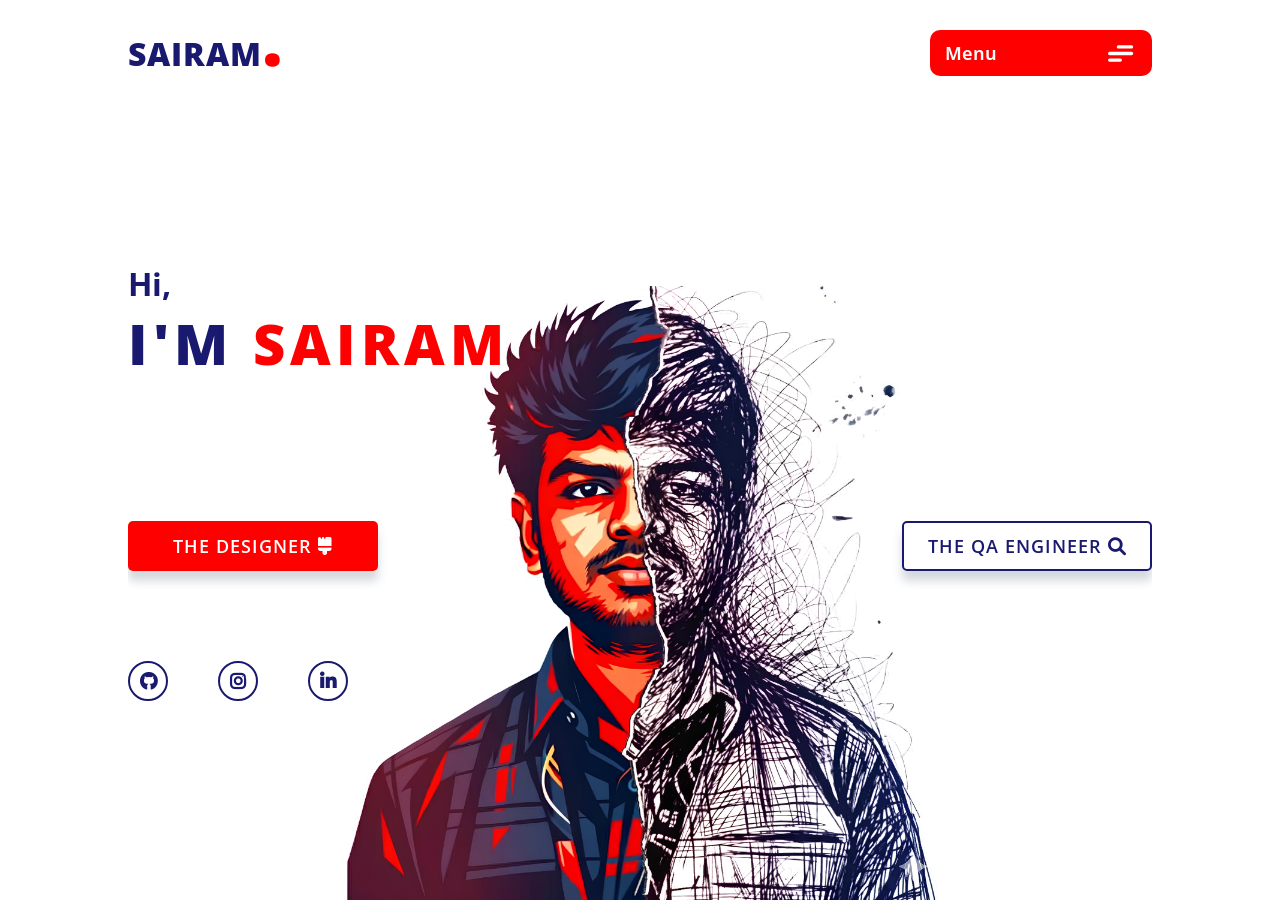
==== index.html @ 799eae0f "Add large file" ====
<!DOCTYPE html>
<html lang="en">

<head>
  <meta charset="UTF-8">
  <meta name="viewport" content="width=device-width, initial-scale=1.0">
  <title>Sairam</title>

  <!-- icons -->
  <link rel="stylesheet" href="https://cdnjs.cloudflare.com/ajax/libs/font-awesome/6.0.0-beta3/css/all.min.css">

  <!-- Styles -->
  <link rel="stylesheet" href="styles.css">

</head>

<body>
  <section id="hero">
    <header>
      <a class="header-logo">Sairam<span>.</span></a>
        
      <label class="main">
        Menu
        <input class="inp" checked="" type="checkbox" />
        <div class="hamburger">
          <svg viewBox="0 0 32 32">
            <path
              class="line line-top-bottom"
              d="M27 10 13 10C10.8 10 9 8.2 9 6 9 3.5 10.8 2 13 2 15.2 2 17 3.8 17 6L17 26C17 28.2 18.8 30 21 30 23.2 30 25 28.2 25 26 25 23.8 23.2 22 21 22L7 22"
            ></path>
            <path class="line" d="M7 16 27 16"></path>
          </svg>
        </div>
        <section class="menu-container">
          <div class="menu-list"  onclick="window.location='designer.html'">About the Designer</div>
          <div class="menu-list"  onclick="window.location='qaengineer.html'">About the QA Engineer</div>
          <div class="menu-list">Portfolio</div>
          <div class="menu-list">Contact</div>
        </section>
      </label>
      
      </header>


    <div class="bg-layer">
      <img class="hero-img" src="Hero Pic.png">
      <video class="hero-video" src="Hero Pic-3.mp4" muted loop playsinline></video>
      <video class="hero-video-2" src="Hero Pic-2.mp4" muted loop playsinline></video>
    </div>


    <div class="content">
      <div class="left">
        <h3>Hi,</h3>
        <h1>I'm <span>Sairam</span></h1>
        <div style="height: 100px;"></div>
        <div class="cta-section">
          <button class="cta-1" onclick="window.location='designer.html'">
            The Designer <i class="fa-solid fa-brush"></i>
          </button>
          <button class="cta-2" onclick="window.location='qaengineer.html'">
            The QA Engineer
            <i class="fa-solid fa-magnifying-glass"></i>
          </button>
       </div>
        
        <div class="social-section">
          <i class="fa-brands fa-github"></i>
          <i class="fa-brands fa-instagram"></i>
          <i class="fa-brands fa-linkedin-in"></i>
        </div>
      </div>

      

      <div class="right">
        <div class="img-wrap">
          
        </div>
      </div>
    </div>
    

    <script src="script.js"></script>
    <script>
      const cta1 = document.querySelector('.cta-1');
      const h1 = document.querySelector('.content h1');
      const h3 = document.querySelector('.content h3');

      cta1.addEventListener('mouseenter', () => {
        h1.style.color = 'white';
        h3.style.color = 'white';
      });

      cta1.addEventListener('mouseleave', () => {
        h1.style.color = '';
        h3.style.color = '';
      });
    </script>
  </section>

</body>

</html>
---- styles.css ----
@import url('https://fonts.googleapis.com/css2?family=Open+Sans:ital,wght@0,300..800;1,300..800&display=swap');

* {
  padding: 0;
  margin: 0;
  outline: none;
  border: none;
  font-family: "Open Sans", sans-serif;
}

body {
  padding: 0 10%;
}
#hero {
  position: relative;
  height: 100vh;
  overflow: hidden;
}
header {
  display: flex;
  align-items: center;
  gap: 50px;
  animation: topIn 1.4s ease-in-out forwards;
  opacity: 0;
  animation-delay: 0.2s;
  justify-content: space-between;
  padding-top: 30px;
  position: relative;
  z-index: 10;
}
.h3 {
  margin-top: 70 px;
}
.header-logo {
  font-size: 32px;
  font-weight: 800;
  letter-spacing: 1px;
  text-transform: uppercase;
  color: rgba(25, 25, 112);
}

.header-logo span {
  font-size: 72px;
  color: rgb(255, 0, 0);
  line-height: 0.2;
}

.header-logo-designer {
  font-size: 32px;
  font-weight: 800;
  letter-spacing: 1px;
  text-transform: uppercase;
  color: rgb(250, 255, 225);
}

.header-logo-designer span {
  font-size: 72px;
  color: rgb(255, 0, 0);
  line-height: 0.2;
}


/*nav {
  flex: 1;
  display: flex;
  justify-content: space-around;
  gap: 150px;
  padding-top: 20px;
  padding-left: 40px;
  padding-right: 40px;
  height: 60px;
} */

.nav-item {
  font-size: 18px;
  font-weight: 600;
  letter-spacing: 1px;
  color: rgba(25, 25, 112);
  transition: 0.3s;
  cursor: pointer;
  text-transform: capitalize;
}
.nav-item:hover {
  color: rgb(255, 0, 0);
}


.main > .inp {
  display: none;
}
.main {
  font-weight: 650;
  font-size: 18px;
  color: white;
  background-color: rgb(255, 0, 0);
  padding: 3px 15px;
  border-radius: 10px;
  display: flex;
  align-items: center;
  height: 2.5rem;
  width: 12rem;
  position: relative;
  cursor: pointer;
  justify-content: space-between;
}

.arrow {
  height: 34%;
  aspect-ratio: 1;
  margin-block: auto;
  position: relative;
  display: flex;
  justify-content: center;
  transition: all 0.3s;
}

.arrow::after,
.arrow::before {
  content: "";
  position: absolute;
  background-color: white;
  height: 100%;
  width: 2.5px;
  border-radius: 500px;
  transform-origin: bottom;
}

.arrow::after {
  transform: rotate(35deg) translateX(-0.5px);
}
.arrow::before {
  transform: rotate(-35deg) translateX(0.5px);
}

.main > .inp:checked + .arrow {
  transform: rotateX(180deg);
}

.menu-container {
  background-color: white;
  color: rgb(255, 0, 0);
  border-radius: 10px;
  position: absolute;
  width: 100%;
  left: 0;
  top: 130%;
  overflow: hidden;
  clip-path: inset(0% 0% 0% 0% round 10px);
  transition: all 0.4s;
}

.menu-list {
  --delay: 0.2s;
  --trdelay: 0.15s;
  padding: 8px 10px;
  border-radius: inherit;
  transition: background-color 0.2s 0s;
  position: relative;
  transform: translateY(30px);
  opacity: 0;
}

.menu-list::after {
  content: "";
  position: absolute;
  top: 100%;
  left: 50%;
  transform: translateX(-50%);
  height: 1px;
  background-color: rgba(0, 0, 0, 0.3);
  width: 95%;
}

.menu-list:hover {
  background-color: rgb(223, 223, 223);
}

.inp:checked ~ .menu-container {
  clip-path: inset(10% 50% 90% 50% round 10px);
}

.inp:not(:checked) ~ .menu-container .menu-list {
  transform: translateY(0);
  opacity: 1;
}

.inp:not(:checked) ~ .menu-container .menu-list:nth-child(1) {
  transition:
    transform 0.2s var(--delay),
    opacity 0.2s var(--delay);
}

.inp:not(:checked) ~ .menu-container .menu-list:nth-child(2) {
  transition:
    transform 0.2s calc(var(--delay) + (var(--trdelay) * 1)),
    opacity 0.2s calc(var(--delay) + (var(--trdelay) * 1));
}

.inp:not(:checked) ~ .menu-container .menu-list:nth-child(3) {
  transition:
    transform 0.2s calc(var(--delay) + (var(--trdelay) * 2)),
    opacity 0.2s calc(var(--delay) + (var(--trdelay) * 2));
}

.inp:not(:checked) ~ .menu-container .menu-list:nth-child(4) {
  transition:
    transform 0.2s calc(var(--delay) + (var(--trdelay) * 3)),
    opacity 0.2s calc(var(--delay) + (var(--trdelay) * 3));
}

.hamburger-inp {
  -webkit-appearance: none;
  display: none;
  visibility: hidden;
}

.hamburger {
  display: flex;
  align-items: center;
  width: 35px;
  height: 35px;
  flex-direction: column;
  gap: 3px;
  cursor: pointer;
}

.hamburger-list {
  --transform: -25%;
  display: block;
  width: 100%;
  height: 3px;
  border-radius: 50px;
  background-color: white;
  transition: all 0.4s;
  position: relative;
}


.hamburger input {
  display: none;
}

.hamburger svg {
  /* The size of the SVG defines the overall size */
  height: 2em;
  /* Define the transition for transforming the SVG */
  transition: transform 600ms cubic-bezier(0.4, 0, 0.2, 1);
  height: 100%;
  width: 100%;
}

.line {
  fill: none;
  stroke: white;
  stroke-linecap: round;
  stroke-linejoin: round;
  stroke-width: 3;
  /* Define the transition for transforming the Stroke */
  transition: stroke-dasharray 600ms cubic-bezier(0.4, 0, 0.2, 1),
              stroke-dashoffset 600ms cubic-bezier(0.4, 0, 0.2, 1);
}

.line-top-bottom {
  stroke-dasharray: 12 63;
}

.inp:not(:checked) + .hamburger svg {
  transform: rotate(-45deg);
}
.inp:not(:checked) + .hamburger svg .line-top-bottom {
  stroke-dasharray: 20 300;
  stroke-dashoffset: -32.42;
}


.inp:not(:checked) ~ .hamburger > .top {
  transform-origin: top right;
  transform: translateY(var(--transform)) rotate(-45deg);
}

.inp:not(:checked) ~ .hamburger > .middle {
  transform: translateX(-50%);
  opacity: 0;
}

.inp:not(:checked) ~ .hamburger > .bottom {
  transform-origin: bottom right;
  transform: translateY(calc(var(--transform) * -1)) rotate(45deg);
}


/* Menu 
 



*/

/* Menu list 
.ul {
  width: fit-content;
  height: fit-content;
  background-color: transparent;
  list-style: none;
  position: absolute;
  top: 100%;         
  left: 50%;
  transform: translateX(-50%);  
  display: inline-block;
  padding: 0;
}
.li {
  margin-bottom: 0px;
  display: none;
  z-index: 1;
  position: relative;   
  overflow: visible; 
}
.button {
  background-color: transparent;
  font-family: sans-serif;
  color: rgba(25, 25, 112);
  border: none;
  font-size: 22px;
  font-weight: 700;
  padding: 10px 30px;
  cursor: pointer;
  position: relative;
  padding-left: 11px;
  text-align: center;
  transition: 0.1s;
  display: block;
}

.p {
  z-index: 2;
  position: relative;
}

.button:hover {
  color: rgb(255, 255, 255);
  text-align: center;
}
.button:hover::before {
  transform: rotate(0deg);
  width: 100%;
  height: 40px;
  top: 2px;
  border-radius: 3px;
  background-color: rgb(255, 83, 53);
}
.button::before {
  content: "";
  border-radius: 1px;
  position: absolute;
  width: 6px;
  height: 6px;
  background-color: tomato;
  left: 0;
  top: 19px;
  cursor: pointer;
  transform: rotate(225deg);
  transition: 0.3s;
}

.button:active::before {
  background-color: rgb(255, 38, 0);
} */


.header-btn {
  font-size: 18px;
  font-weight: 600;
  letter-spacing: 1px;
  background-color: rgb(255, 0, 0);
  color: white;
  height: 45px;
  width: 200px;
  border-radius: 5px;
  cursor: pointer;
  transition: 0.3s;
}
.header-btn:hover {
  background-color: rgb(255, 0, 0);
}

.content {
  position: relative;
  z-index: 2;
  display: grid;
  grid-template-columns: 1.2fr 1fr;
}

.left {
  grid-column: 1 / -1;  
  grid-row: 1;
  display: flex;
  flex-direction: column;
  justify-content: center;
  gap: 40px;
  height: 90vh;
}

.content h3 {
  font-size: 2rem;
  color: rgba(25, 25, 112);
  animation: bottomIn 1.4s ease-in-out forwards;
  opacity: 0;
  animation-delay: 0.2s;
}

.content h1 {
  font-size: 3.5rem;
  color: rgba(25, 25, 112);
  text-transform: uppercase;
  font-weight: 800;
  letter-spacing: 5px;
  margin: -40px 0;
  animation: bottomIn 1.4s ease-in-out forwards;
  opacity: 0;
  animation-delay: 0.3s;
}
h1 span {
  color: rgb(255, 0, 0);
}

.content p {
  font-size: 18px;
  line-height: 1.8;
  color: grey;
  margin-top: 20px;
  animation: bottomIn 1.4s ease-in-out forwards;
  opacity: 0;
  animation-delay: 0.4s;
}

.cta-section {
  display: flex;
  justify-content: space-between;  
  width: 100%;
  position: relative; 
  z-index: 10;                       
}

.cta-section button {
  font-size: 18px;
  font-weight: 600;
  letter-spacing: 1px;
  text-transform: uppercase;
  height: 50px;
  width: 250px;
  cursor: pointer;
  transition: 0.3s;
  border-radius: 5px;
  box-shadow: 0 10px 10px rgba(43, 58, 85, 0.2);
  
  animation: bottomIn 1.4s ease-in-out forwards;
  opacity: 0;
  animation-delay: 0.5s;
}
.cta-1 {
  background-color: rgb(255, 0, 0);
  margin-right: auto;
  color: white;
}
.cta-2 {
  background-color: transparent;
  color: rgba(25, 25, 112);
  border: 2px solid rgba(25, 25, 112);
  margin-left: auto;
}

.cta-section button:hover {
  background-color: rgba(25, 25, 112);
  color: white;
} 

.content h3,
.content h1,
.content h1 span {
  transition: color 0.5s ease-out;
}

.right {
  display: none;
}

.bg-layer {
  position: absolute;
  inset: 0; 
  pointer-events: none; 
  z-index: 1;
}

.bg-layer-designer {
  background-color: rgb(1, 27, 54);
  position: absolute;
  inset: 0;
  z-index: 0;
  pointer-events: none;
}

.hero-img {
  position: absolute;
  bottom: 0;
  left: 50%;
  transform: translateX(-50%);
  width:60%;          
  z-index: 1;           
  animation: imgIn 1.4s ease-in-out forwards;
  animation-delay: 0.2s;
  opacity: 0;
  transition: opacity 0.8s ease;
  pointer-events: none;
}

.hero-video {
  position: absolute;
  bottom: 0px;
  left: 50%;
  transform: translateX(-50%);
  width: 75.1%;
  z-index: 1;
  opacity: 0;
  transition: opacity 0.8s ease;
  pointer-events: none;
}

.hero-video-2 {
  position: absolute;
  bottom: -6px;
  left: 50%;
  transform: translateX(-50%);
  width: 75.8%;
  z-index: 1;
  opacity: 0;
  transition: opacity 0.8s ease;
  pointer-events: none;
}

.hero-img-side {
  position: absolute;
  bottom: 0;
  right: 0;
  height: 100vh;
  width: auto;
  object-fit: cover;
  z-index: 1;
  animation: slideInRight 1.2s cubic-bezier(0.4, 0, 0.2, 1) forwards;
  animation-delay: 0.3s;
  opacity: 0;
}

#hero-designer {
  position: relative;
  height: 100vh;
  overflow: hidden;
  background-color: rgb(1, 27, 54); 
}

.social-section {
  display: flex;
  align-items: center;
  gap: 50px;
  margin-top: 50px;
  position: relative;
  z-index: 10;
}
.social-section i {
  font-size: 18px;
  font-weight: 600;
  border: 2px solid rgba(25, 25, 112);
  display: flex;
  align-items: center;
  justify-content: center;
  height: 20px;
  width: 20px;
  padding: 8px;
  border-radius: 25px;
  color: rgba(25, 25, 112);
  cursor: pointer;
  transition: 0.3s;
  background-color: white;
  animation: bottomIn 1.4s ease-in-out forwards;
  opacity: 0;
  animation-delay: 0.6s;
}
.social-section i:hover {
  color: rgb(255, 0, 0);
  border-color: rgb(255, 0, 0);
  transform: scale(1.1);
}

.img-wrap {
  width: 100%;
  height: 100vh;
  position: relative;
}

/* Animation */
@keyframes bottomIn {
  from {
    transform: translateY(250px);
  }
  to {
    transform: translateY(0);
    opacity: 1;
  }
}

@keyframes topIn {
  from {
    transform: translateY(-100px) ;
  }
  to {
    transform: translateY(0) ;
    opacity: 1;
  }
}

@keyframes imgIn {
  from {
    transform: translateX(-50%) translateY(250px) scale(0.8);
  }
  to {
    transform: translateX(-50%) translateY(0) scale(1);
    opacity: 1;
  }
}

@keyframes slideInRight {
  from {
    transform: translateX(100%);
    opacity: 0;
  }
  to {
    transform: translateX(0); 
    opacity: 1;
  }
}

/* Responsive */

@media screen and (max-width: 428px) {
  body {
    padding: 0 3%;
  }
  #hero {
    overflow: visible;
  }
  header {
    display: flex;
    flex-direction: column;
    gap: 30px;
  }
  nav {
    flex-direction: column;
    gap: 20px;
  }
  .content {
    display: flex;
    flex-direction: column;
    padding-top: 80px;
  }
  .content h3 {
    font-size: 1.5rem;
  }
  
  .content h1 {
    font-size: 3rem;
    letter-spacing: 3px;
    margin: -10px 0;
  }
  h1 span {
    color: rgb(255, 0, 0);
  }
  
  .content p {
    margin-top: 0;
  }
  .cta-section {
    flex-direction: column;
    gap: 20px;
  }
  .social-section {
    justify-content: center;
  }
  .hero-img {
    display: none;
  }
}
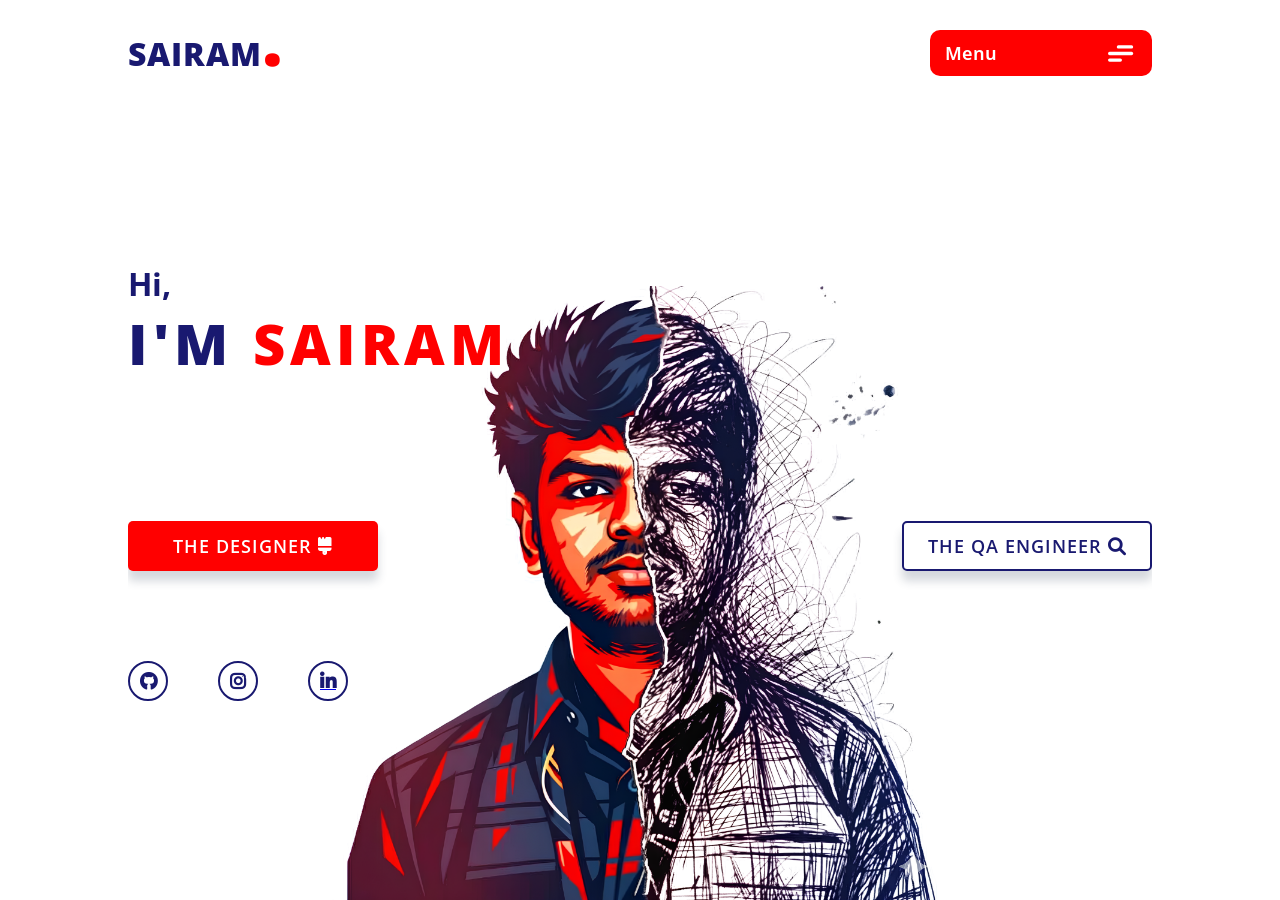
==== commit e3ac977b: "Updation" ====
--- a/index.html
+++ b/index.html
@@ -32,10 +32,10 @@
           </svg>
         </div>
         <section class="menu-container">
-          <div class="menu-list"  onclick="window.location='designer.html'">About the Designer</div>
-          <div class="menu-list"  onclick="window.location='qaengineer.html'">About the QA Engineer</div>
-          <div class="menu-list">Portfolio</div>
-          <div class="menu-list">Contact</div>
+          <div class="menu-list" onclick="window.location='designer.html'">About the Designer</div>
+          <div class="menu-list" onclick="window.location='qaengineer.html'">About the QA Engineer</div>
+          <div class="menu-list" onclick="window.location='portfolio.html'">Portfolio</div>
+          <div class="menu-list" onclick="window.location='social.html'">Contact</div>
         </section>
       </label>
       
@@ -67,18 +67,11 @@
         <div class="social-section">
           <i class="fa-brands fa-github"></i>
           <i class="fa-brands fa-instagram"></i>
-          <i class="fa-brands fa-linkedin-in"></i>
+          <a href = "https://www.linkedin.com/in/sairam-n-7aa639223/"><i class="fa-brands fa-linkedin-in"></i></a>
         </div>
       </div>
 
       
-
-      <div class="right">
-        <div class="img-wrap">
-          
-        </div>
-      </div>
-    </div>
     
 
     <script src="script.js"></script>
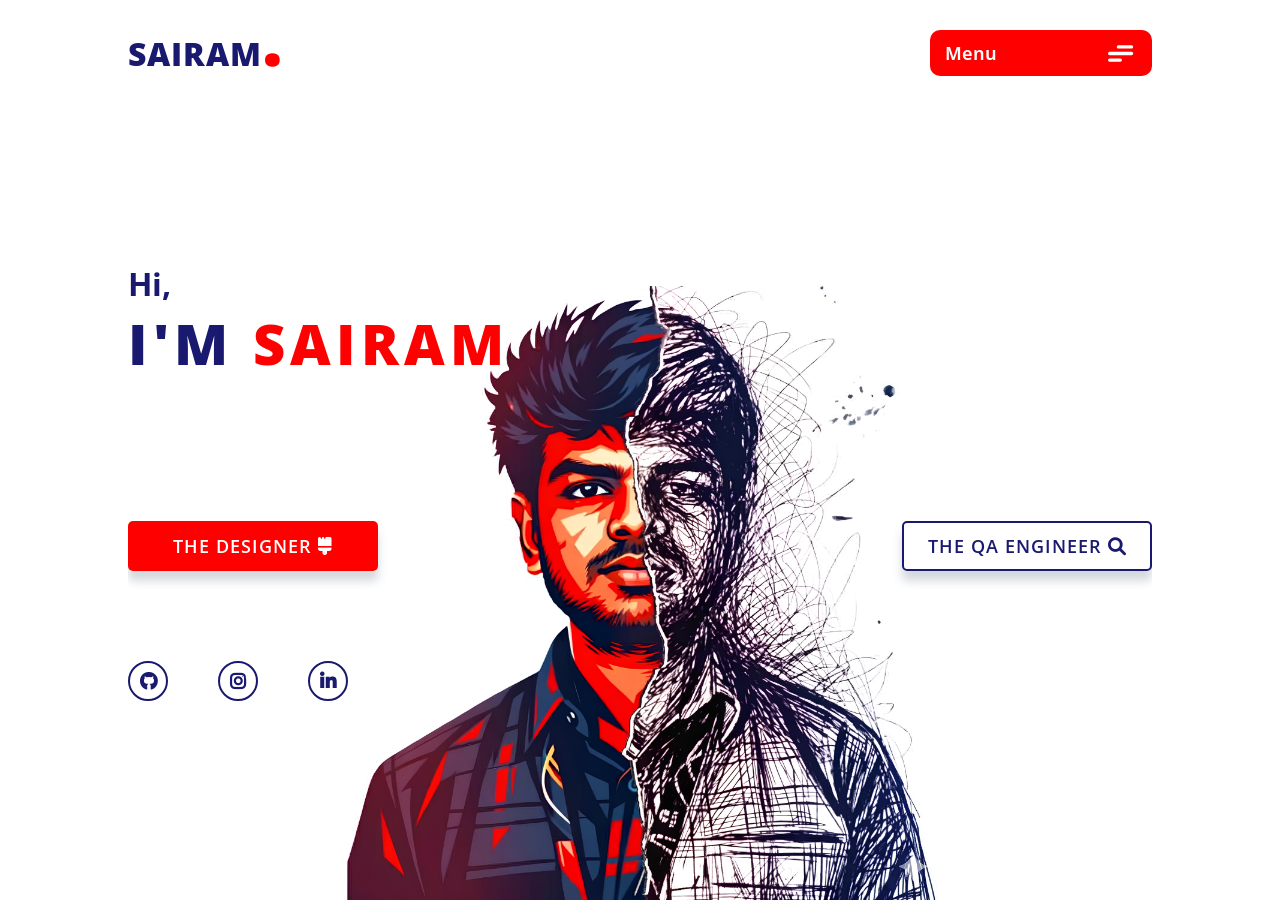
==== commit 6c65cade: "Updation" ====
--- a/index.html
+++ b/index.html
@@ -65,8 +65,12 @@
        </div>
         
         <div class="social-section">
-          <i class="fa-brands fa-github"></i>
-          <i class="fa-brands fa-instagram"></i>
+          <a href="https://github.com/SairamNatesan" target="_blank" rel="noopener noreferrer">
+            <i class="fa-brands fa-github"></i>
+          </a>
+          <a href="https://www.instagram.com/sairam_natesan/" target="_blank" rel="noopener noreferrer">
+            <i class="fa-brands fa-instagram"></i>
+          </a>
           <a href = "https://www.linkedin.com/in/sairam-n-7aa639223/"><i class="fa-brands fa-linkedin-in"></i></a>
         </div>
       </div>
--- a/styles.css
+++ b/styles.css
@@ -6,6 +6,10 @@
   outline: none;
   border: none;
   font-family: "Open Sans", sans-serif;
+}
+
+a {
+  text-decoration: none;
 }
 
 body {
